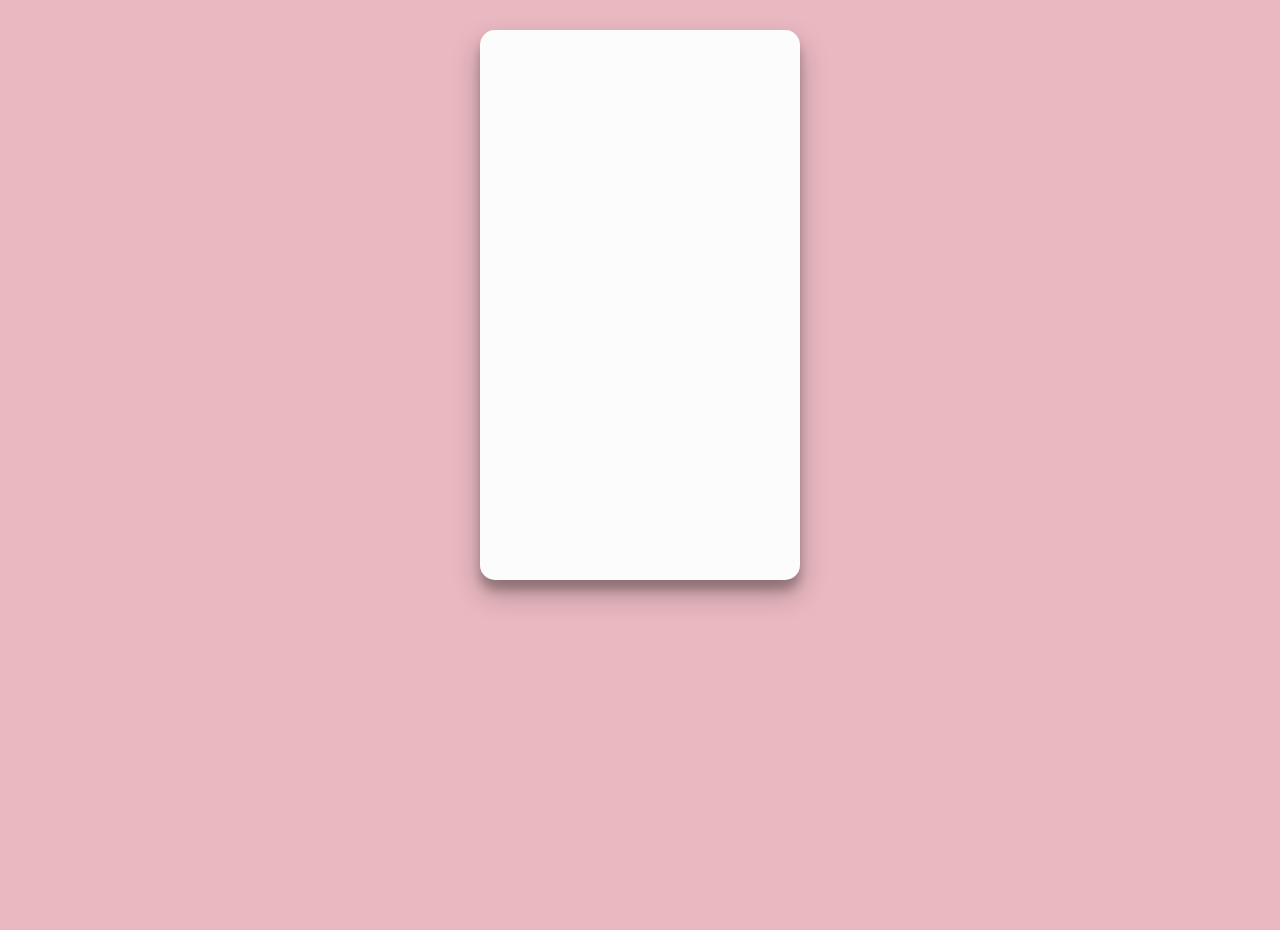
==== index.html @ 1582fbe8 "Základní stránka + img" ====
<!DOCTYPE html>
<html lang="en">
<head>
  <meta charset="UTF-8">
  <meta http-equiv="X-UA-Compatible" content="IE=edge">
  <meta name="viewport" content="width=device-width, initial-scale=1.0">
  <title>Document</title>
  <link rel="stylesheet" href="style.css">
</head>
<body>
  <div class="container"></div>
</body>
</html>
---- style.css ----
html {
  box-sizing: border-box;
}

*,
::after,
::before {
  box-sizing: inherit;
}

body {
  background-color: rgb(233, 184, 192);
    min-height: 100vh;
  margin: 0;
}

.container {
  max-width: 320px;
  width: 100%;
  margin: 30px auto;
  /* margin-left: auto;
  margin-right: auto; */
  background-color: #fcfcfc;
  box-shadow: 0 14px 28px rgb(0 0 0 / 25%), 0 10px 10px rgb(0 0 0 / 22%);
  border-radius: 15px;
  height: 550px;
}
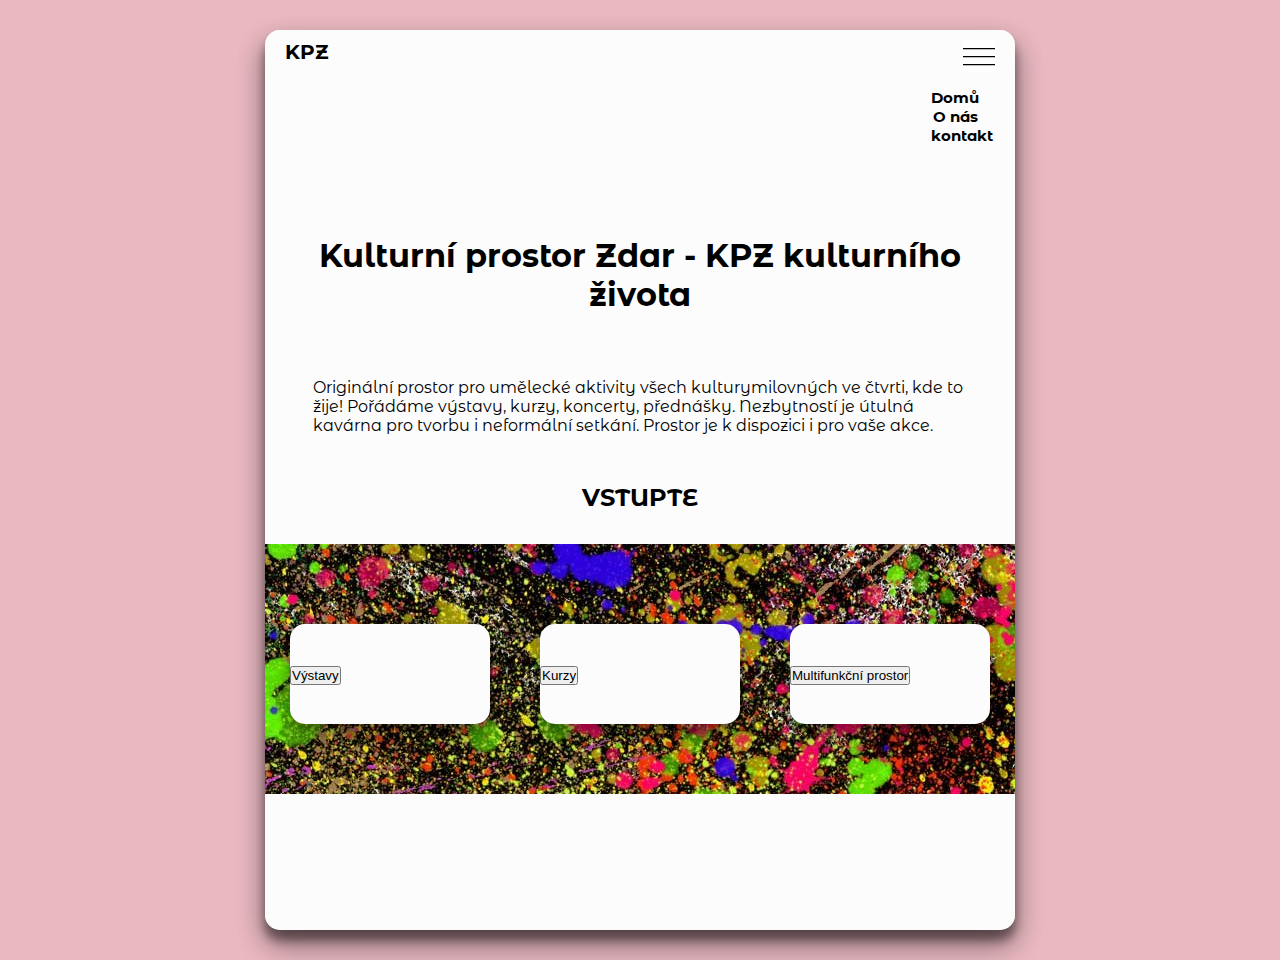
==== commit ae76af86: "Přejmenování homepage.html na index.html" ====
--- a/index.html
+++ b/index.html
@@ -1,13 +1,42 @@
 <!DOCTYPE html>
-<html lang="en">
-<head>
-  <meta charset="UTF-8">
-  <meta http-equiv="X-UA-Compatible" content="IE=edge">
-  <meta name="viewport" content="width=device-width, initial-scale=1.0">
-  <title>Document</title>
-  <link rel="stylesheet" href="style.css">
-</head>
-<body>
-  <div class="container"></div>
-</body>
-</html>+<html lang="cz">
+  <head>
+    <meta charset="UTF-8" />
+    <meta http-equiv="X-UA-Compatible" content="IE=edge" />
+    <meta name="viewport" content="width=device-width, initial-scale=1.0" />
+    <link rel="preconnect" href="https://fonts.gstatic.com" />
+    <link
+      href="https://fonts.googleapis.com/css2?family=Montserrat+Alternates:wght@400;700&display=swap"
+      rel="stylesheet"
+    />
+    <title>Domů</title>
+    <link rel="stylesheet" href="style.css" />
+  </head>
+  <body>
+    <div class="container--homepage">
+      <div class="container--vystavy">
+        <div class="navigation">
+          <div class="navigation-name">KPZ</div>
+          <div class="navigation-card">
+            <button id="navigation-button" class="navigation-button"></button>
+            <nav class="nav" class="navigation-closed">
+              <a href="homepage.html">Domů</a>
+              <a href="onas.html">O nás</a>
+              <a href="kontakt.html">kontakt</a>
+            </nav>
+          </div>
+        </div>
+      <h1>Kulturní prostor Zdar - KPZ kulturního života</h1>
+      <p>Originální prostor pro umělecké aktivity všech kulturymilovných ve čtvrti, kde to žije! Pořádáme výstavy, kurzy, koncerty, přednášky. Nezbytností je útulná kavárna pro tvorbu i neformální setkání. Prostor je k dispozici i pro vaše akce. </p>
+    <h2>VSTUPTE</h2>
+      <div class="pozadi">
+      <div class="components">
+        <a class="vystavy" href="vystavy.html"><button>Výstavy</button></a>
+        <a class="kurzy" href="kurzy.html"><button>Kurzy</button></a>
+        <a class="prostor" href="prostor.html"><button>Multifunkční prostor</button></a>
+      </div>
+    </div>
+    </div>
+    <script src="index.jsx"></script>
+  </body>
+</html>
--- a/style.css
+++ b/style.css
@@ -6,23 +6,227 @@
 ::after,
 ::before {
   box-sizing: inherit;
+  margin: 0;
+  padding: 0;
 }
 
 body {
   background-color: rgb(233, 184, 192);
-    min-height: 100vh;
+  min-height: 100vh;
   margin: 0;
-}
-
-.container {
+  font-family: 'Montserrat Alternates', sans-serif;
+}
+
+.container--homepage,
+.container--vystavy,
+.container--contact,
+.container--kurzy {
   max-width: 320px;
   width: 100%;
   margin: 30px auto;
-  /* margin-left: auto;
-  margin-right: auto; */
   background-color: #fcfcfc;
   box-shadow: 0 14px 28px rgb(0 0 0 / 25%), 0 10px 10px rgb(0 0 0 / 22%);
   border-radius: 15px;
-  height: 550px;
-}
-
+  /* height: 1000px; */
+  min-height: 100vh;
+}
+
+h1 {
+  font-family: 'Montserrat Alternates', sans-serif;
+  text-align: center;
+  margin-top: 10%;
+  padding: 0 1rem 1rem 1rem;
+}
+
+h2 {
+  text-align: center;
+  margin-top: 0;
+  margin-bottom: 0;
+}
+
+p {
+  padding: 3rem;
+}
+
+.components {
+  display: flex;
+  flex-direction: column;
+  align-items: center;
+  margin-top: 2rem;
+}
+
+.components a {
+  padding-top: 1.8rem;
+  margin-top: 5rem;
+}
+.vystavy,
+.kurzy,
+.prostor {
+  font-family: 'Montserrat Alternates', sans-serif;
+  font-weight: bold;
+  font-size: 28px;
+  width: 200px;
+  height: 100px;
+  background-color: #fcfcfc;
+  box-shadow: 0 14px 28px rgb(0 0 0 / 25%), 0 10px 10px rgb(0 0 0 / 22%);
+  border-radius: 15px;
+}
+
+.pozadi {
+  height: 250px;
+  background-image: url(./img/Jackson01.jpg);
+  background-repeat: no-repeat;
+  background-position: center;;
+}
+
+/* ------------------Navigace----------------- */
+
+.navigation {
+  display: flex;
+  justify-content: space-between;
+  margin-left: 20px;
+  margin-right: 20px;
+}
+
+.navigation-card {
+  display: flex;
+  flex-direction: column;
+  align-items: flex-end;
+}
+
+.navigation-name {
+  margin-top: 10px;
+  font-size: 20px;
+  font-weight: bold;
+}
+
+a {
+  display: block;
+  text-decoration: none;
+  color: black;
+  font-weight: bold;
+  font-size: 15px;
+}
+
+.nav {
+  width: 5rem;
+  padding: 1rem;
+  text-align: center;
+}
+.navigation-button {
+  background-image: url('img/Navigace/iconmonstr-menu-thin.png');
+  background-color: transparent;
+  background-size: contain;
+  border: none;
+  width: 2rem;
+  height: 2rem;
+  margin-top: 10px;
+}
+
+.navigation-closed {
+  display: none;
+}
+
+/* -------------------Výstavy---------------- */
+
+.exhibition-container {
+  display: flex;
+  flex-wrap: wrap;
+  margin-left: 20px;
+  margin-right: 20px;
+}
+
+.exhibiton-card {
+  max-width: 280px; 
+  margin-bottom: 20px;
+  border: 1px solid rgb(209, 206, 206);
+}
+
+.exhibition-card__author {
+  font-size: 20px;
+  margin-top: 10px;
+  margin-left: 5px;
+}
+
+.exhibition-card__title,
+.exhibition-card__date,
+.exhibition-card__place {
+  margin: 5px;
+}
+
+.exhibition-card__author:hover,
+.exhibition-card__author:focus {
+  color:rgb(186, 43, 67)
+}
+
+
+.exhibition-card__title {
+  padding: 0;
+}
+
+.exhibition-card__date {
+  padding: 0;
+}
+
+.exhibition-card__place {
+  padding: 0;
+}
+
+/* -----------------------O nás------------------- */
+
+.about-container {
+  display: flex;
+  flex-wrap: wrap;
+  margin-left: 20px;
+  margin-right: 20px;
+}
+
+.about-card {
+  /* width: 100%; */
+  max-width: 280px;
+  display: flex;
+  flex-direction: column;
+  align-items: center;
+  border: 1px solid rgb(223, 115, 115);
+  margin-bottom: 15px;
+  padding: 20px;
+}
+
+.about-card__photo {
+  border-radius: 50%;
+  padding: 20px;
+}
+
+.about-card__info {
+  padding: 24px;
+}
+
+/* -------------------------------------------------- */
+
+@media (min-width: 850px) {
+  .container--vystavy,
+  .container--homepage, 
+  .container--contact {
+    max-width: 750px;
+  }
+
+  .about-container {
+    /* flex-wrap: nowrap; */
+    justify-content: space-around;
+  }
+
+  .exhibition-container {
+    justify-content: space-around;
+  }
+
+  .about-card {
+    width: 300px;
+  }
+
+  .components {
+    display: flex;
+    flex-direction: row;
+    flex-wrap: wrap;
+    justify-content: space-around;
+  }
+}
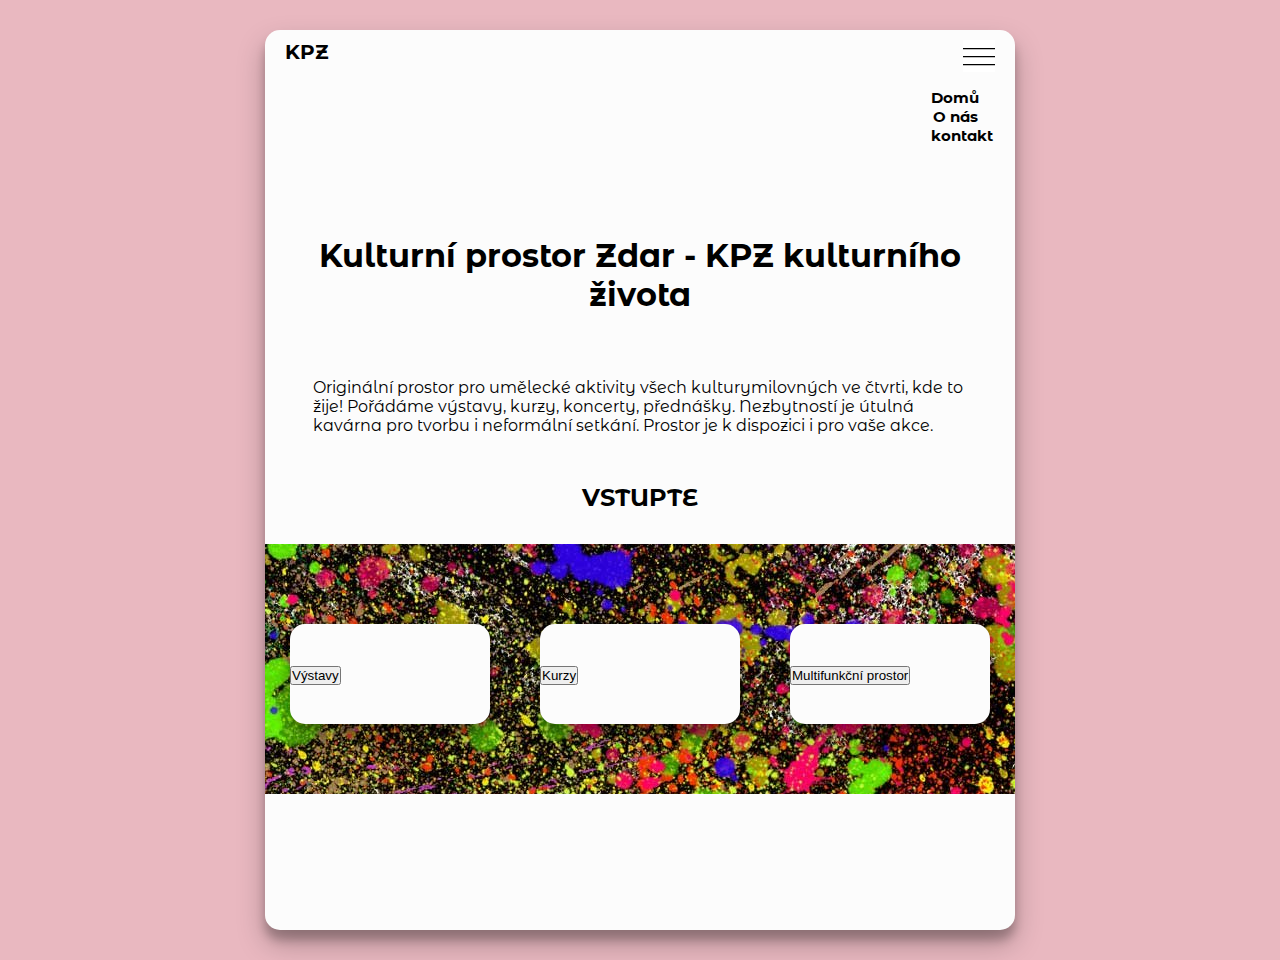
==== commit b085402b: "Úprava hlavní stránky - špatný div" ====
--- a/index.html
+++ b/index.html
@@ -14,7 +14,6 @@
   </head>
   <body>
     <div class="container--homepage">
-      <div class="container--vystavy">
         <div class="navigation">
           <div class="navigation-name">KPZ</div>
           <div class="navigation-card">
@@ -28,14 +27,14 @@
         </div>
       <h1>Kulturní prostor Zdar - KPZ kulturního života</h1>
       <p>Originální prostor pro umělecké aktivity všech kulturymilovných ve čtvrti, kde to žije! Pořádáme výstavy, kurzy, koncerty, přednášky. Nezbytností je útulná kavárna pro tvorbu i neformální setkání. Prostor je k dispozici i pro vaše akce. </p>
-    <h2>VSTUPTE</h2>
+      <h2>VSTUPTE</h2>
       <div class="pozadi">
-      <div class="components">
-        <a class="vystavy" href="vystavy.html"><button>Výstavy</button></a>
-        <a class="kurzy" href="kurzy.html"><button>Kurzy</button></a>
-        <a class="prostor" href="prostor.html"><button>Multifunkční prostor</button></a>
+        <div class="components">
+          <a class="vystavy" href="vystavy.html"><button>Výstavy</button></a>
+          <a class="kurzy" href="kurzy.html"><button>Kurzy</button></a>
+          <a class="prostor" href="prostor.html"><button>Multifunkční prostor</button></a>
+        </div>
       </div>
-    </div>
     </div>
     <script src="index.jsx"></script>
   </body>
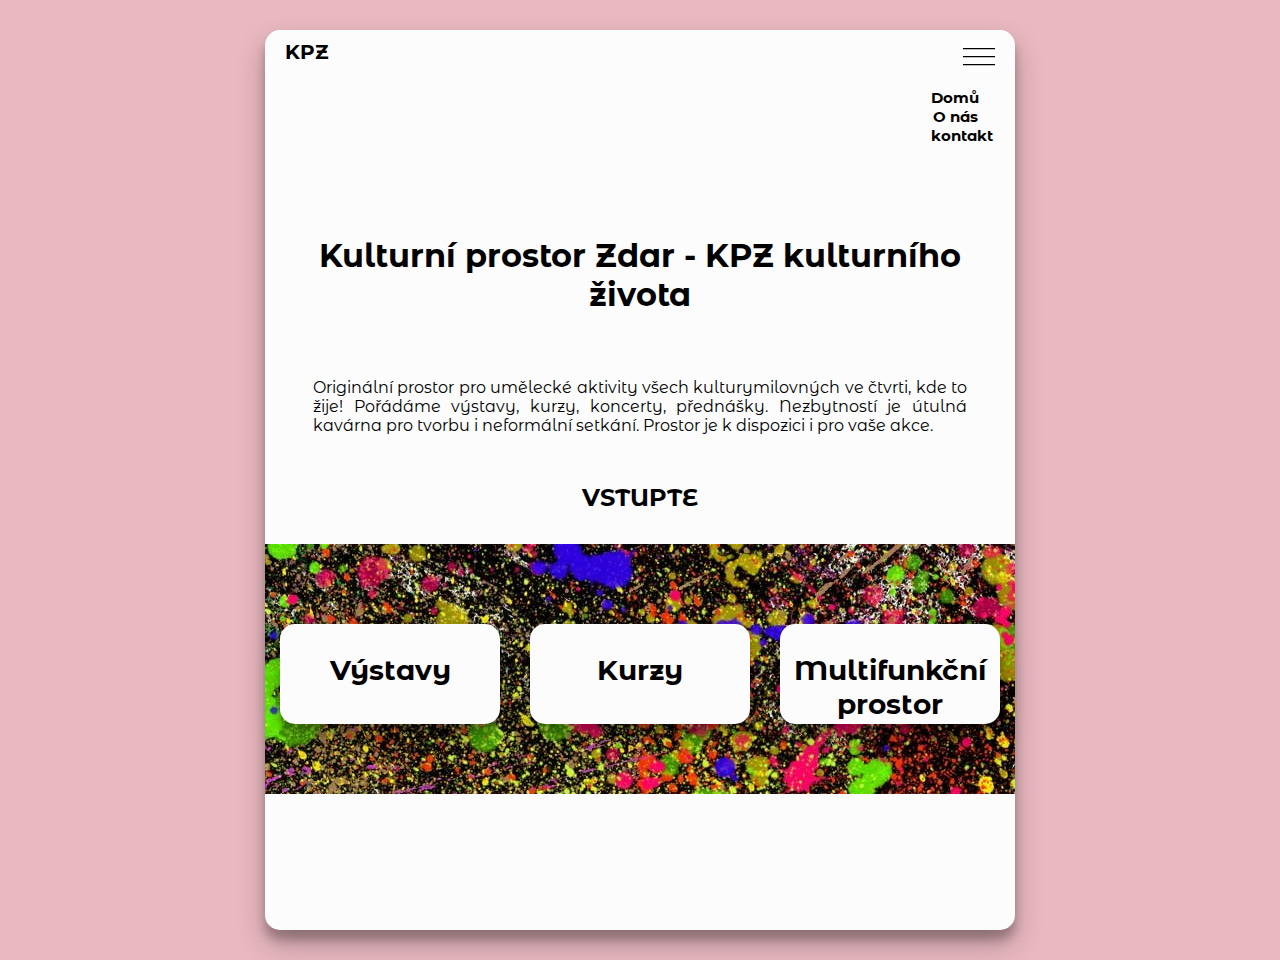
==== commit 20253007: ":uprava homepage a text o nas" ====
--- a/index.html
+++ b/index.html
@@ -14,25 +14,30 @@
   </head>
   <body>
     <div class="container--homepage">
-        <div class="navigation">
-          <div class="navigation-name">KPZ</div>
-          <div class="navigation-card">
-            <button id="navigation-button" class="navigation-button"></button>
-            <nav class="nav" class="navigation-closed">
-              <a href="homepage.html">Domů</a>
-              <a href="onas.html">O nás</a>
-              <a href="kontakt.html">kontakt</a>
-            </nav>
-          </div>
+      <div class="navigation">
+        <div class="navigation-name">KPZ</div>
+        <div class="navigation-card">
+          <button id="navigation-button" class="navigation-button"></button>
+          <nav class="nav" class="navigation-closed">
+            <a href="homepage.html">Domů</a>
+            <a href="onas.html">O nás</a>
+            <a href="kontakt.html">kontakt</a>
+          </nav>
         </div>
+      </div>
       <h1>Kulturní prostor Zdar - KPZ kulturního života</h1>
-      <p>Originální prostor pro umělecké aktivity všech kulturymilovných ve čtvrti, kde to žije! Pořádáme výstavy, kurzy, koncerty, přednášky. Nezbytností je útulná kavárna pro tvorbu i neformální setkání. Prostor je k dispozici i pro vaše akce. </p>
+      <p>
+        Originální prostor pro umělecké aktivity všech kulturymilovných ve
+        čtvrti, kde to žije! Pořádáme výstavy, kurzy, koncerty, přednášky.
+        Nezbytností je útulná kavárna pro tvorbu i neformální setkání. Prostor
+        je k dispozici i pro vaše akce.
+      </p>
       <h2>VSTUPTE</h2>
       <div class="pozadi">
         <div class="components">
-          <a class="vystavy" href="vystavy.html"><button>Výstavy</button></a>
-          <a class="kurzy" href="kurzy.html"><button>Kurzy</button></a>
-          <a class="prostor" href="prostor.html"><button>Multifunkční prostor</button></a>
+          <a class="vystavy" href="vystavy.html">Výstavy</a>
+          <a class="kurzy" href="kurzy.html">Kurzy</a>
+          <a class="prostor" href="prostor.html">Multifunkční prostor</a>
         </div>
       </div>
     </div>
--- a/style.css
+++ b/style.css
@@ -46,6 +46,11 @@
 
 p {
   padding: 3rem;
+  text-align: justify;
+}
+
+.about-generally {
+  padding-top: 0;
 }
 
 .components {
@@ -58,16 +63,18 @@
 .components a {
   padding-top: 1.8rem;
   margin-top: 5rem;
+  border-radius: 15px;
+  font-family: 'Montserrat Alternates', sans-serif;
+  font-weight: bold;
+  font-size: 28px;
+  width: 220px;
+  height: 100px;
+  background-color: #fcfcfc;
+  text-align: center;
 }
 .vystavy,
 .kurzy,
 .prostor {
-  font-family: 'Montserrat Alternates', sans-serif;
-  font-weight: bold;
-  font-size: 28px;
-  width: 200px;
-  height: 100px;
-  background-color: #fcfcfc;
   box-shadow: 0 14px 28px rgb(0 0 0 / 25%), 0 10px 10px rgb(0 0 0 / 22%);
   border-radius: 15px;
 }
@@ -76,7 +83,7 @@
   height: 250px;
   background-image: url(./img/Jackson01.jpg);
   background-repeat: no-repeat;
-  background-position: center;;
+  background-position: center;
 }
 
 /* ------------------Navigace----------------- */
@@ -137,7 +144,7 @@
 }
 
 .exhibiton-card {
-  max-width: 280px; 
+  max-width: 280px;
   margin-bottom: 20px;
   border: 1px solid rgb(209, 206, 206);
 }
@@ -156,9 +163,8 @@
 
 .exhibition-card__author:hover,
 .exhibition-card__author:focus {
-  color:rgb(186, 43, 67)
-}
-
+  color: rgb(186, 43, 67);
+}
 
 .exhibition-card__title {
   padding: 0;
@@ -203,9 +209,14 @@
 
 /* -------------------------------------------------- */
 
+@media (max-width: 849px) {
+  .pozadi {
+    height: 600px;
+  }
+}
 @media (min-width: 850px) {
   .container--vystavy,
-  .container--homepage, 
+  .container--homepage,
   .container--contact {
     max-width: 750px;
   }
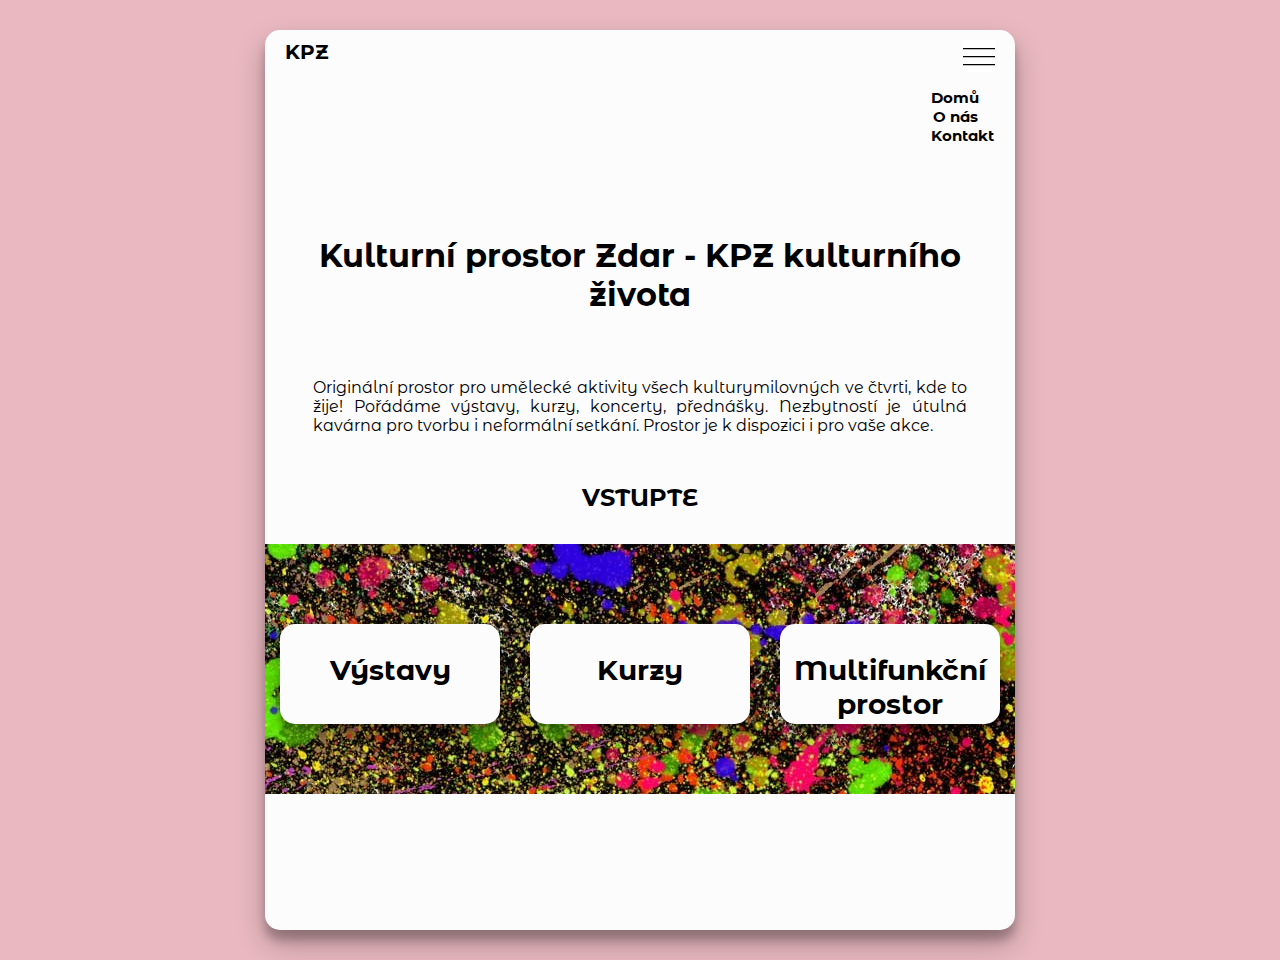
==== commit 8db10789: ":html a css stranky kontakt" ====
--- a/index.html
+++ b/index.html
@@ -21,7 +21,7 @@
           <nav class="nav" class="navigation-closed">
             <a href="homepage.html">Domů</a>
             <a href="onas.html">O nás</a>
-            <a href="kontakt.html">kontakt</a>
+            <a href="kontakt.html">Kontakt</a>
           </nav>
         </div>
       </div>
--- a/style.css
+++ b/style.css
@@ -20,7 +20,8 @@
 .container--homepage,
 .container--vystavy,
 .container--contact,
-.container--kurzy {
+.container--kurzy,
+.container--contacts {
   max-width: 320px;
   width: 100%;
   margin: 30px auto;
@@ -207,6 +208,42 @@
   padding: 24px;
 }
 
+/* -----------------------Kontakty------------------- */
+
+.container--contacts {
+  max-width: 700px;
+}
+
+.contacts-card__container {
+  display: flex;
+}
+
+.contacts-card__photo {
+  padding-left: 2rem;
+}
+
+.contacts-card__adress {
+  padding-left: 2rem;
+}
+
+.contacts-card__container2 {
+  display: flex;
+}
+.contacts-card__phone,
+.contacts-card__email {
+  padding: 3rem;
+  display: flex;
+}
+
+.phones,
+.emails {
+  padding-left: 1rem;
+}
+
+.email {
+  margin-top: 1rem;
+}
+
 /* -------------------------------------------------- */
 
 @media (max-width: 849px) {
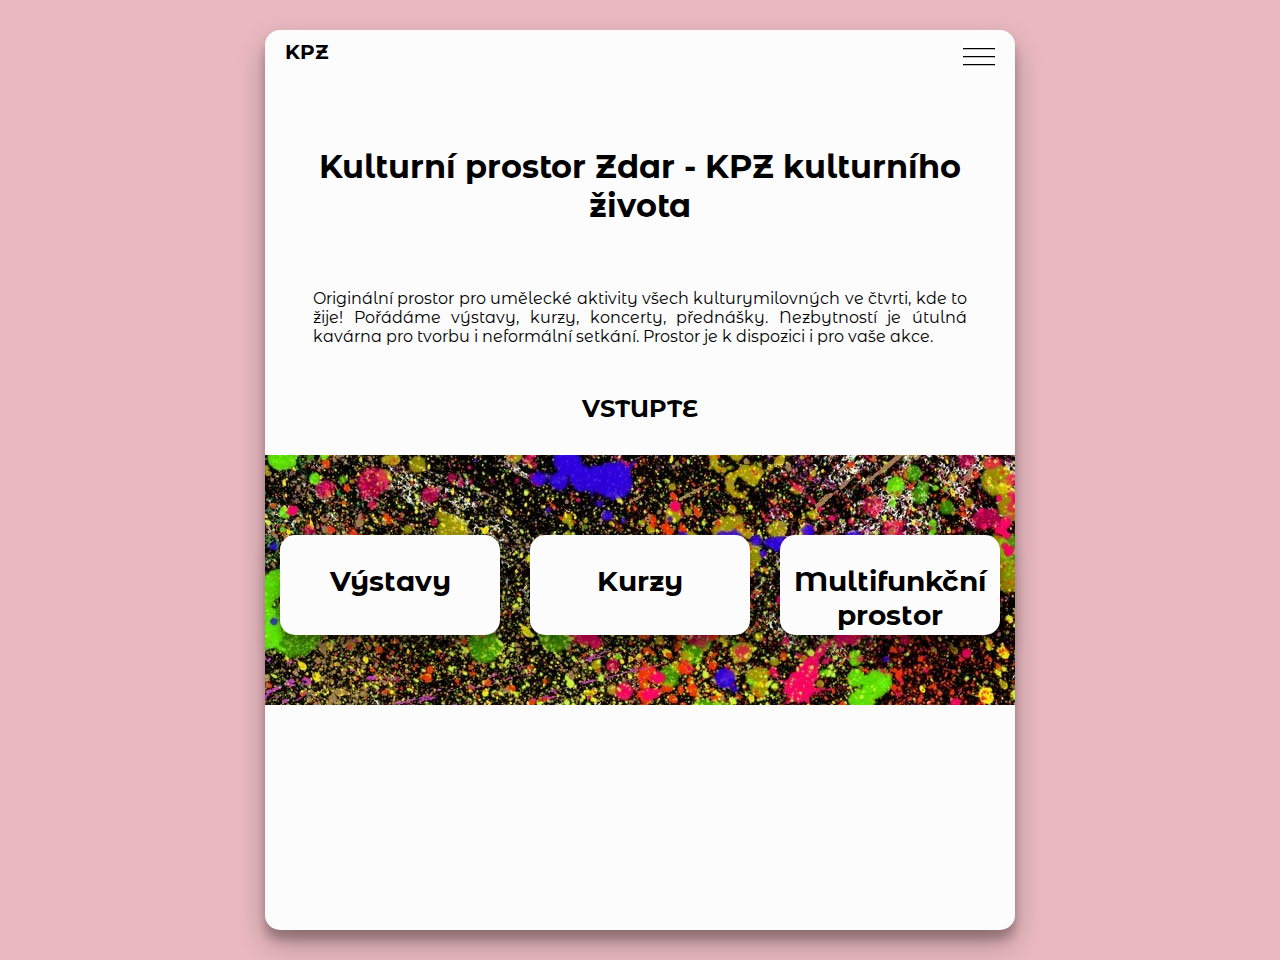
==== commit 8aa941bf: "Úprava menu" ====
--- a/index.html
+++ b/index.html
@@ -18,8 +18,8 @@
         <div class="navigation-name">KPZ</div>
         <div class="navigation-card">
           <button id="navigation-button" class="navigation-button"></button>
-          <nav class="nav" class="navigation-closed">
-            <a href="homepage.html">Domů</a>
+          <nav class="navigation-closed">
+            <a href="index.html">Domů</a>
             <a href="onas.html">O nás</a>
             <a href="kontakt.html">Kontakt</a>
           </nav>
@@ -41,6 +41,6 @@
         </div>
       </div>
     </div>
-    <script src="index.jsx"></script>
+    <script src="index.js"></script>
   </body>
 </html>
--- a/style.css
+++ b/style.css
@@ -116,7 +116,7 @@
   font-size: 15px;
 }
 
-.nav {
+nav {
   width: 5rem;
   padding: 1rem;
   text-align: center;
